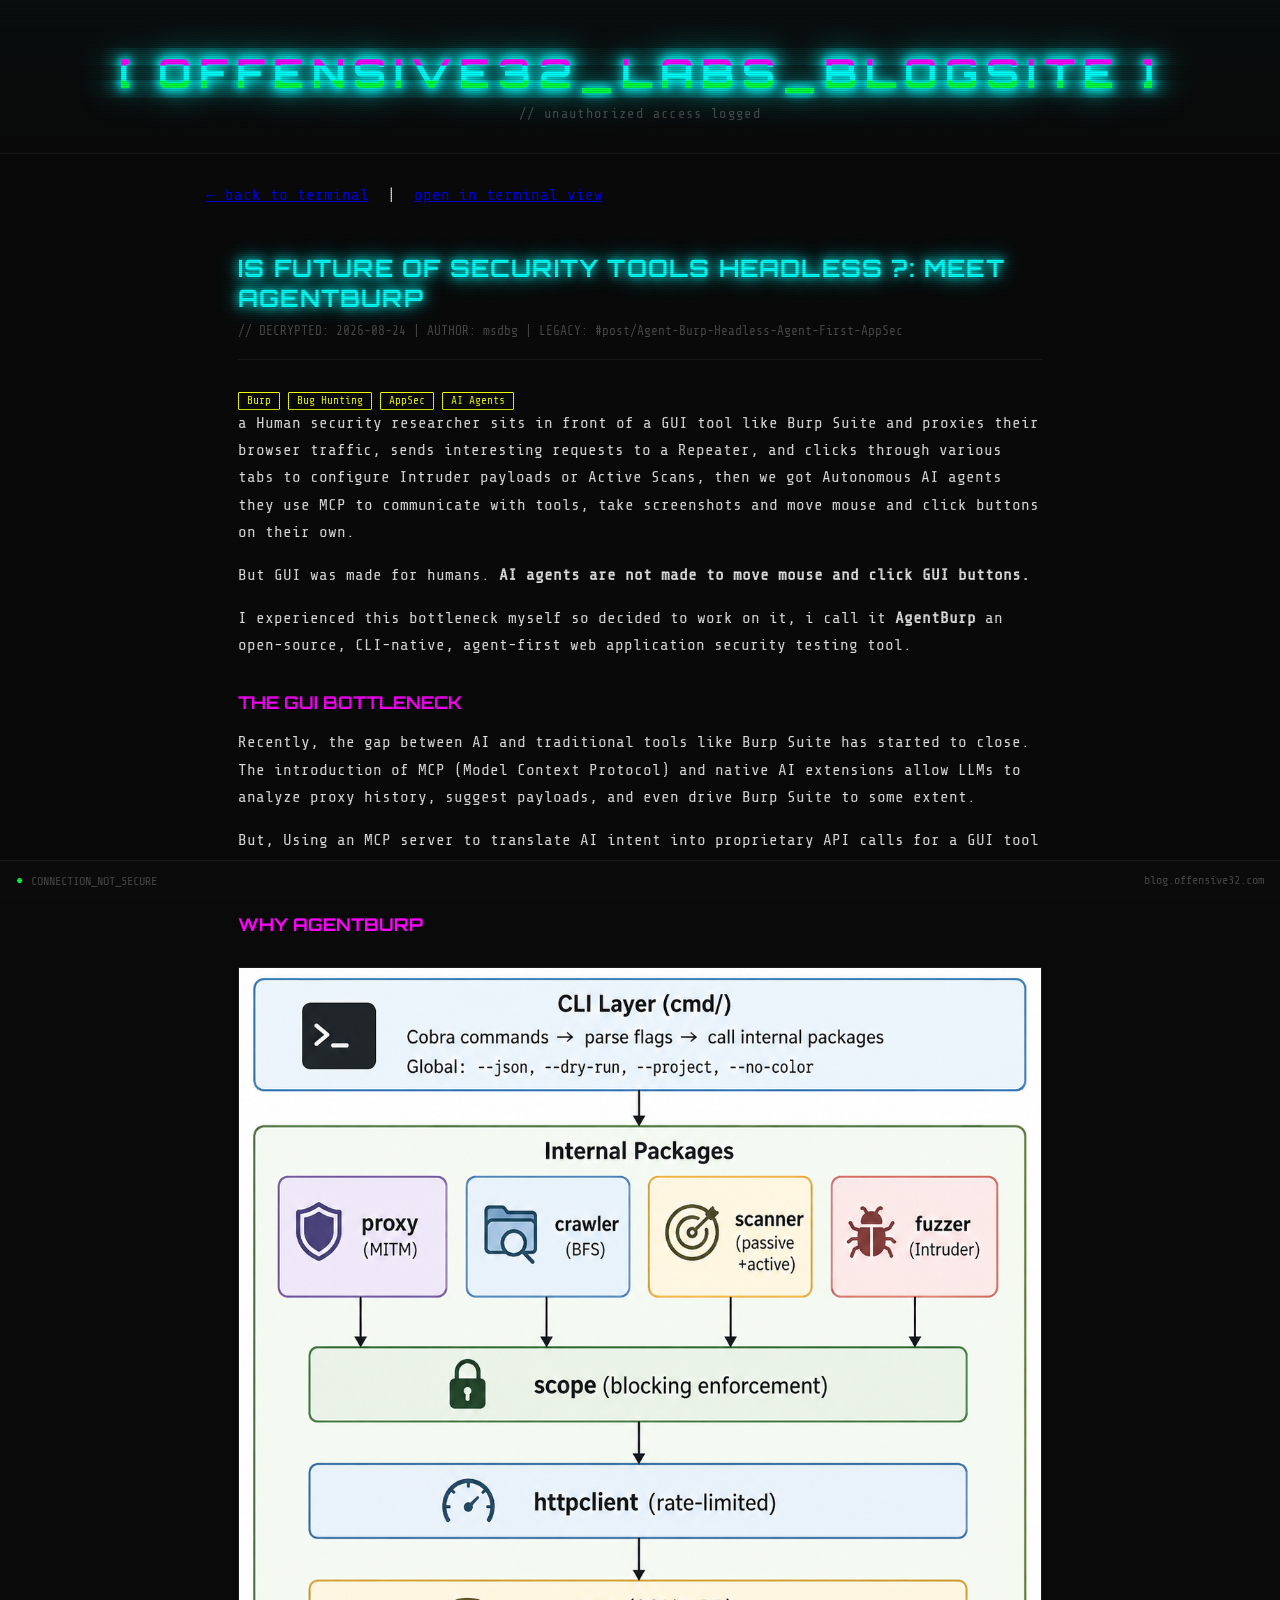
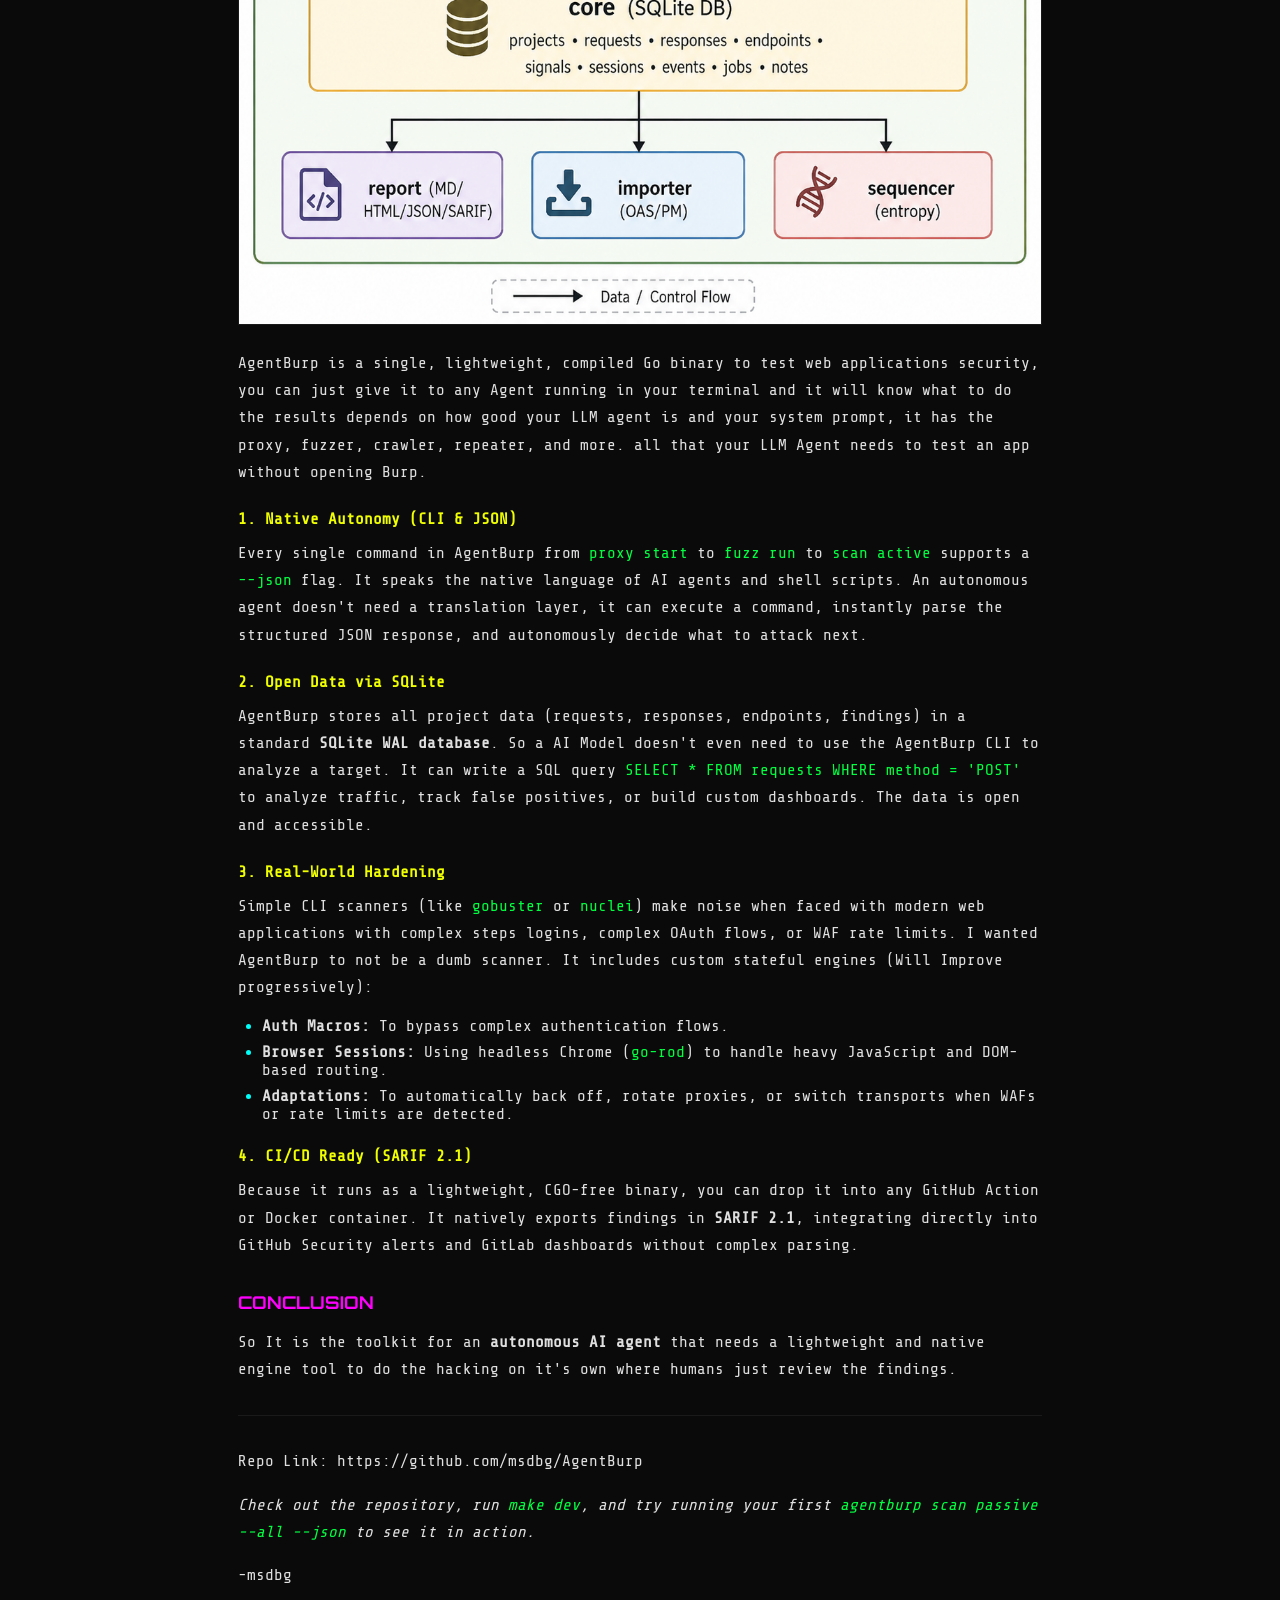
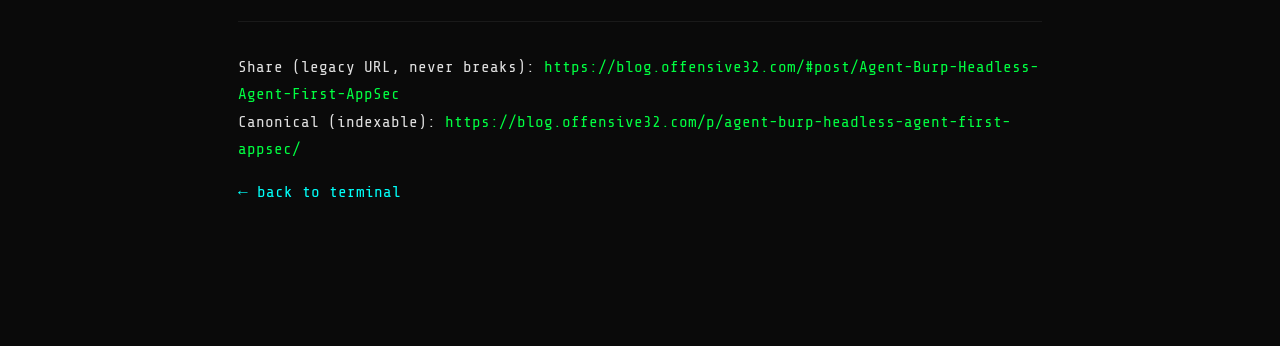
==== p/agent-burp-headless-agent-first-appsec/index.html @ 8d79770f "chore(seo): rebuild mirrors + sitemap" ====
<!DOCTYPE html>
<html lang="en">
<head>
<meta charset="UTF-8">
<meta name="viewport" content="width=device-width, initial-scale=1.0">
<title>Is Future of Security Tools Headless ?: Meet AgentBurp | Offensive32 Labs Blog</title>
<meta name="description" content="A Lightweight Compiled Go binary your AI agent uses to do AppSec without opening Burp.">
<meta name="robots" content="index, follow, max-image-preview:large">
<meta name="author" content="msdbg">
<link rel="canonical" href="https://blog.offensive32.com/p/agent-burp-headless-agent-first-appsec/">
<meta property="og:type" content="article">
<meta property="og:site_name" content="Offensive32 Labs Blog">
<meta property="og:title" content="Is Future of Security Tools Headless ?: Meet AgentBurp">
<meta property="og:description" content="A Lightweight Compiled Go binary your AI agent uses to do AppSec without opening Burp.">
<meta property="og:url" content="https://blog.offensive32.com/p/agent-burp-headless-agent-first-appsec/">
<meta name="twitter:card" content="summary">
<meta name="twitter:title" content="Is Future of Security Tools Headless ?: Meet AgentBurp">
<meta name="twitter:description" content="A Lightweight Compiled Go binary your AI agent uses to do AppSec without opening Burp.">
<meta name="o32:legacy-id" content="Agent-Burp-Headless-Agent-First-AppSec">
<meta name="theme-color" content="#0a0a0a">
<link rel="icon" href="data:image/svg+xml,%3Csvg xmlns='http://www.w3.org/2000/svg' viewBox='0 0 32 32'%3E%3Crect width='32' height='32' fill='%230a0a0a'/%3E%3Ctext x='6' y='22' font-family='monospace' font-size='16' fill='%2300fff9'%3E%3E_%3C/text%3E%3C/svg%3E">
<link rel="stylesheet" href="/style.css">
<script type="application/ld+json">
{"@context": "https://schema.org", "@type": "BlogPosting", "headline": "Is Future of Security Tools Headless ?: Meet AgentBurp", "description": "A Lightweight Compiled Go binary your AI agent uses to do AppSec without opening Burp.", "datePublished": "2026-08-24", "author": {"@type": "Person", "name": "msdbg"}, "mainEntityOfPage": "https://blog.offensive32.com/p/agent-burp-headless-agent-first-appsec/", "url": "https://blog.offensive32.com/p/agent-burp-headless-agent-first-appsec/"}
</script>
</head>
<body>
<div class="scanline"></div>
<div class="noise"></div>
<header class="header">
<div class="glitch" data-text="[ OFFENSIVE32_LABS_BLOGSITE ]">[ OFFENSIVE32_LABS_BLOGSITE ]</div>
<div class="subtitle">// unauthorized access logged</div>
</header>
<main class="terminal">
<p style="margin:1rem 0"><a href="/">&larr; back to terminal</a> &nbsp;|&nbsp; <a href="/#post/Agent-Burp-Headless-Agent-First-AppSec">open in terminal view</a></p>
<article class="post-article">
<h1>Is Future of Security Tools Headless ?: Meet AgentBurp</h1>
<p class="post-meta">// DECRYPTED: 2026-08-24 | AUTHOR: msdbg | LEGACY: #post/Agent-Burp-Headless-Agent-First-AppSec</p>
<div class="post-tags"><span class="tag">Burp</span><span class="tag">Bug Hunting</span><span class="tag">AppSec</span><span class="tag">AI Agents</span></div>
<div class="post-body"><p>a Human security researcher sits in front of a GUI tool like Burp Suite and proxies their browser traffic, sends interesting requests to a Repeater, and clicks through various tabs to configure Intruder payloads or Active Scans, then we got Autonomous AI agents they use MCP to communicate with tools, take screenshots and move mouse and click buttons on their own.</p>
<p>But GUI was made for humans. <strong>AI agents are not made to move mouse and click GUI buttons.</strong></p>
<p>I experienced this bottleneck myself so decided to work on it, i call it <strong>AgentBurp</strong> an open-source, CLI-native, agent-first web application security testing tool.</p>
<h2>The GUI Bottleneck</h2>
<p>Recently, the gap between AI and traditional tools like Burp Suite has started to close. The introduction of MCP (Model Context Protocol) and native AI extensions allow LLMs to analyze proxy history, suggest payloads, and even drive Burp Suite to some extent.</p>
<p>But, Using an MCP server to translate AI intent into proprietary API calls for a GUI tool works well but it is not what we asked for, really.</p>
<h2>Why AgentBurp</h2>
<p><img src="/assets/posts/agentburp-intro-blog-2026-08-24/agentburp-arch.png" alt="alt text" />
AgentBurp is a single, lightweight, compiled Go binary to test web applications security, you can just give it to any Agent running in your terminal and it will know what to do the results depends on how good your LLM agent is and your system prompt, it has the proxy, fuzzer, crawler, repeater, and more. all that your LLM Agent needs to test an app without opening Burp.</p>
<h3>1. Native Autonomy (CLI &amp; JSON)</h3>
<p>Every single command in AgentBurp from <code>proxy start</code> to <code>fuzz run</code> to <code>scan active</code> supports a <code>--json</code> flag. It speaks the native language of AI agents and shell scripts. An autonomous agent doesn't need a translation layer, it can execute a command, instantly parse the structured JSON response, and autonomously decide what to attack next.</p>
<h3>2. Open Data via SQLite</h3>
<p>AgentBurp stores all project data (requests, responses, endpoints, findings) in a standard <strong>SQLite WAL database</strong>.
So a AI Model doesn't even need to use the AgentBurp CLI to analyze a target. It can write a SQL query <code>SELECT * FROM requests WHERE method = 'POST'</code> to analyze traffic, track false positives, or build custom dashboards. The data is open and accessible.</p>
<h3>3. Real-World Hardening</h3>
<p>Simple CLI scanners (like <code>gobuster</code> or <code>nuclei</code>) make noise when faced with modern web applications with complex steps logins, complex OAuth flows, or WAF rate limits.
I wanted AgentBurp to not be a dumb scanner. It includes custom stateful engines (Will Improve progressively):</p>
<ul>
<li><strong>Auth Macros:</strong> To bypass complex authentication flows.</li>
<li><strong>Browser Sessions:</strong> Using headless Chrome (<code>go-rod</code>) to handle heavy JavaScript and DOM-based routing.</li>
<li><strong>Adaptations:</strong> To automatically back off, rotate proxies, or switch transports when WAFs or rate limits are detected.</li>
</ul>
<h3>4. CI/CD Ready (SARIF 2.1)</h3>
<p>Because it runs as a lightweight, CGO-free binary, you can drop it into any GitHub Action or Docker container. It natively exports findings in <strong>SARIF 2.1</strong>, integrating directly into GitHub Security alerts and GitLab dashboards without complex parsing.</p>
<h2>Conclusion</h2>
<p>So It is the toolkit for an <strong>autonomous AI agent</strong> that needs a lightweight and native engine tool to do the hacking on it's own where humans just review the findings.</p>
<hr />
<p>Repo Link: https://github.com/msdbg/AgentBurp</p>
<p><em>Check out the repository, run <code>make dev</code>, and try running your first <code>agentburp scan passive --all --json</code> to see it in action.</em></p>
<p>-msdbg</p>
</div>
<hr>
<p>Share (legacy URL, never breaks): <code>https://blog.offensive32.com/#post/Agent-Burp-Headless-Agent-First-AppSec</code><br>
Canonical (indexable): <code>https://blog.offensive32.com/p/agent-burp-headless-agent-first-appsec/</code></p>
<p><a href="/">&larr; back to terminal</a></p>
</article>
</main>
<footer class="footer">
<div class="footer-left"><span class="blink">●</span> CONNECTION_NOT_SECURE</div>
<div class="footer-right"><span>blog.offensive32.com</span></div>
</footer>
</body>
</html>
---- style.css ----
@import url('https://fonts.googleapis.com/css2?family=Share+Tech+Mono&family=Orbitron:wght@400;700&display=swap');

:root {
  --bg-primary: #0a0a0a;
  --bg-secondary: #0d1117;
  --bg-terminal: #0c0c0c;
  --neon-cyan: #00fff9;
  --neon-magenta: #ff00ff;
  --neon-green: #00ff41;
  --neon-yellow: #f0ff00;
  --text-primary: #e0e0e0;
  --text-dim: #4a4a4a;
  --border-color: #1a1a1a;
  --glow-cyan: 0 0 10px #00fff9, 0 0 20px #00fff9, 0 0 40px #00fff9;
  --glow-green: 0 0 10px #00ff41, 0 0 20px #00ff41;
  --safe-area-inset-top: env(safe-area-inset-top, 0px);
  --safe-area-inset-bottom: env(safe-area-inset-bottom, 0px);
  --safe-area-inset-left: env(safe-area-inset-left, 0px);
  --safe-area-inset-right: env(safe-area-inset-right, 0px);
}

* {
    margin: 0;
    padding: 0;
    box-sizing: border-box;
}

html {
    scroll-behavior: smooth;
}

body {
  font-family: 'Share Tech Mono', monospace;
  background: var(--bg-primary);
  color: var(--text-primary);
  min-height: 100vh;
  overflow-x: hidden;
  position: relative;
  -webkit-text-size-adjust: 100%;
  -webkit-font-smoothing: antialiased;
  -moz-osx-font-smoothing: grayscale;
}


.scanline {
  position: fixed;
  top: 0;
  left: 0;
  width: 100%;
  height: 100%;
  background: repeating-linear-gradient(
    0deg,
    rgba(0, 0, 0, 0.15),
    rgba(0, 0, 0, 0.15) 1px,
    transparent 1px,
    transparent 2px
  );
  pointer-events: none;
  z-index: 1000;
  
}


.noise {
  position: fixed;
  top: 0;
  left: 0;
  width: 100%;
  height: 100%;
  pointer-events: none;
  z-index: 999;
  opacity: 0.03;
  background: repeating-linear-gradient(
    0deg,
    transparent,
    transparent 2px,
    rgba(255, 255, 255, 0.03) 2px,
    rgba(255, 255, 255, 0.03) 4px
  );
}


.header {
  text-align: center;
  padding: 3rem 1rem 2rem;
  padding-top: calc(3rem + var(--safe-area-inset-top));
  border-bottom: 1px solid var(--border-color);
  background: linear-gradient(180deg, rgba(0,255,249,0.02) 0%, transparent 100%);
}

.glitch {
  font-family: 'Orbitron', sans-serif;
  font-size: 2.5rem;
  font-weight: 700;
  color: var(--neon-cyan);
  text-shadow: 0 0 10px var(--neon-cyan), 0 0 20px var(--neon-cyan), 0 0 40px var(--neon-cyan);
  position: relative;
  letter-spacing: 0.2em;
  animation: flicker 3s infinite;
}

.glitch::before, .glitch::after {
  content: attr(data-text);
  position: absolute;
  top: 0;
  left: 0;
  width: 100%;
  height: 100%;
}

.glitch::before {
  animation: glitch-1 0.5s infinite linear alternate-reverse;
  color: var(--neon-magenta);
  clip-path: polygon(0 0, 100% 0, 100% 35%, 0 35%);
}

.glitch::after {
  animation: glitch-2 0.5s infinite linear alternate-reverse;
  color: var(--neon-green);
  clip-path: polygon(0 65%, 100% 65%, 100% 100%, 0 100%);
}

.subtitle {
    color: var(--text-dim);
    font-size: 0.85rem;
    margin-top: 0.5rem;
    letter-spacing: 0.1em;
}


.terminal {
    max-width: 900px;
    margin: 2rem auto;
    padding: 0 1rem;
}

.terminal-header {
    background: var(--bg-terminal);
    border: 1px solid var(--neon-green);
    border-radius: 2px;
    padding: 1rem;
    margin-bottom: 1rem;
    font-size: 0.9rem;
}

.prompt {
  color: var(--neon-green);
  text-shadow: 0 0 10px var(--neon-green), 0 0 20px var(--neon-green);
}

.cursor {
  
  color: var(--neon-green);
}

.cmd {
    color: var(--text-primary);
    opacity: 0.8;
}


.posts-container {
    background: var(--bg-terminal);
    border: 1px solid var(--border-color);
    border-radius: 2px;
}

.posts-list {
    padding: 1rem;
}


.post-card {
    background: var(--bg-secondary);
    border: 1px solid var(--border-color);
    border-left: 3px solid var(--neon-cyan);
    padding: 1.25rem;
    margin-bottom: 1rem;
    cursor: pointer;
    transition: all 0.2s ease;
    position: relative;
}

.post-card::before {
    content: '>';
    position: absolute;
    left: -1.5rem;
    color: var(--neon-cyan);
    opacity: 0;
    transition: opacity 0.2s ease;
}

.post-card:hover {
    border-left-color: var(--neon-magenta);
    background: rgba(0, 255, 249, 0.03);
}

.post-card:hover::before {
    opacity: 1;
}

.post-header {
    display: flex;
    justify-content: space-between;
    align-items: flex-start;
    margin-bottom: 0.5rem;
    flex-wrap: wrap;
    gap: 0.5rem;
}

.post-title {
    font-family: 'Orbitron', sans-serif;
    font-size: 1rem;
    color: var(--neon-cyan);
    text-transform: uppercase;
    letter-spacing: 0.05em;
}

.post-date {
    font-size: 0.75rem;
    color: var(--text-dim);
    font-family: 'Share Tech Mono', monospace;
}

.post-excerpt {
    font-size: 0.85rem;
    color: var(--text-primary);
    opacity: 0.7;
    line-height: 1.5;
    margin-top: 0.5rem;
}

.post-tags {
    margin-top: 0.75rem;
    display: flex;
    gap: 0.5rem;
    flex-wrap: wrap;
}

.tag {
	font-size: 0.7rem;
	color: var(--neon-yellow);
	border: 1px solid var(--neon-yellow);
	padding: 0.1rem 0.5rem;
	border-radius: 1px;
}

.loading {
  text-align: center;
  padding: 2rem;
  color: var(--neon-cyan);
  
}


.footer {
  position: fixed;
  bottom: 0;
  left: 0;
  right: 0;
  background: var(--bg-terminal);
  border-top: 1px solid var(--border-color);
  padding: 0.75rem 1rem;
  padding-bottom: calc(0.75rem + var(--safe-area-inset-bottom));
  font-size: 0.75rem;
  color: var(--text-dim);
  display: flex;
  justify-content: space-between;
  align-items: flex-start;
  z-index: 100;
}


body {
  padding-bottom: calc(60px + var(--safe-area-inset-bottom));
}

.footer-left {
  display: flex;
  align-items: center;
  gap: 0.5rem;
}

.footer-right {
  display: flex;
  flex-direction: column;
  align-items: flex-end;
  gap: 0.25rem;
}

.blink {
  color: var(--neon-green);
  
}

.timestamp {
  color: var(--neon-cyan);
  opacity: 0.7;
}

.battery {
  color: var(--neon-green);
  opacity: 0.7;
}

.ip-address {
  color: var(--neon-magenta);
  opacity: 0.7;
}


.modal {
  display: none;
  position: fixed;
  top: 0;
  left: 0;
  width: 100%;
  height: 100%;
  background: rgba(0, 0, 0, 0.95);
  z-index: 2000;
  overflow-y: auto;
  padding: 1rem;
  padding-top: calc(1rem + var(--safe-area-inset-top));
  padding-left: max(1rem, var(--safe-area-inset-left));
  padding-right: max(1rem, var(--safe-area-inset-right));
  padding-bottom: calc(1rem + var(--safe-area-inset-bottom));
}

.modal.active {
    display: flex;
    justify-content: center;
    align-items: flex-start;
}

.modal-content {
    background: var(--bg-terminal);
    border: 1px solid var(--neon-cyan);
    max-width: 800px;
    width: 100%;
    margin: 2rem auto;
    position: relative;
    max-height: 90vh;
    overflow-y: auto;
}

.modal-close {
    position: absolute;
    top: 0.5rem;
    right: 0.5rem;
    background: none;
    border: 1px solid var(--neon-magenta);
    color: var(--neon-magenta);
    padding: 0.25rem 0.75rem;
    cursor: pointer;
    font-family: 'Share Tech Mono', monospace;
    font-size: 0.85rem;
    transition: all 0.2s ease;
}

.modal-close:hover {
background: var(--neon-magenta);
color: var(--bg-primary);
}

.modal-close:focus {
outline: 2px solid var(--neon-cyan);
outline-offset: 2px;
}

.post-card:focus {
outline: 2px solid var(--neon-cyan);
outline-offset: 2px;
}

.terminal-input:focus {
outline: none;
box-shadow: 0 0 0 1px var(--neon-green);
}

a:focus-visible,
button:focus-visible {
outline: 2px solid var(--neon-cyan);
outline-offset: 2px;
}


.post-article {
    padding: 2rem;
}

.post-article h1 {
  font-family: 'Orbitron', sans-serif;
  font-size: 1.5rem;
  color: var(--neon-cyan);
  text-shadow: 0 0 10px var(--neon-cyan), 0 0 20px var(--neon-cyan);
  margin-bottom: 0.5rem;
  text-transform: uppercase;
  letter-spacing: 0.05em;
}

.post-article .post-meta {
    color: var(--text-dim);
    font-size: 0.8rem;
    margin-bottom: 2rem;
    padding-bottom: 1rem;
    border-bottom: 1px solid var(--border-color);
}

.post-article h2 {
    font-family: 'Orbitron', sans-serif;
    font-size: 1.1rem;
    color: var(--neon-magenta);
    margin: 2rem 0 1rem;
    text-transform: uppercase;
}

.post-article h3 {
    font-size: 1rem;
    color: var(--neon-yellow);
    margin: 1.5rem 0 0.75rem;
}

.post-article p {
    line-height: 1.7;
    margin-bottom: 1rem;
    color: var(--text-primary);
}

.post-article pre {
    background: var(--bg-primary);
    border: 1px solid var(--border-color);
    border-left: 3px solid var(--neon-green);
    padding: 1rem;
    overflow-x: auto;
    margin: 1rem 0;
    font-size: 0.85rem;
}

.post-article code {
    color: var(--neon-green);
    font-family: 'Share Tech Mono', monospace;
}

.post-article pre code {
    color: var(--text-primary);
}

.post-article blockquote {
    border-left: 2px solid var(--neon-cyan);
    padding-left: 1rem;
    margin: 1rem 0;
    color: var(--text-dim);
    font-style: italic;
}

.post-article ul,
.post-article ol {
    margin-left: 1.5rem;
    margin-bottom: 1rem;
}

.post-article li {
    margin-bottom: 0.5rem;
    color: var(--text-primary);
}

.post-article li::marker {
    color: var(--neon-cyan);
}

.post-article a {
    color: var(--neon-cyan);
    text-decoration: none;
    border-bottom: 1px solid transparent;
    transition: border-color 0.2s ease;
}

.post-article a:hover {
    border-bottom-color: var(--neon-cyan);
}

.post-article img {
    max-width: 100%;
    border: 1px solid var(--border-color);
    margin: 1rem 0;
}

.post-article table {
    width: 100%;
    border-collapse: collapse;
    margin: 1rem 0;
}

.post-article th,
.post-article td {
    border: 1px solid var(--border-color);
    padding: 0.5rem;
    text-align: left;
}

.post-article th {
    background: var(--bg-secondary);
    color: var(--neon-cyan);
}

.post-article hr {
    border: none;
    border-top: 1px solid var(--border-color);
    margin: 2rem 0;
}


@keyframes flicker {
    0%, 100% { opacity: 1; }
    92% { opacity: 1; }
    93% { opacity: 0.8; }
    94% { opacity: 1; }
    95% { opacity: 0.9; }
    96% { opacity: 1; }
}

@keyframes glitch-1 {
  0% { transform: translate(0); }
  50% { transform: translate(-1px, 1px); }
  100% { transform: translate(0); }
}

@keyframes glitch-2 {
  0% { transform: translate(0); }
  50% { transform: translate(1px, -1px); }
  100% { transform: translate(0); }
}

@keyframes blink-cursor {
    0%, 50% { opacity: 1; }
    51%, 100% { opacity: 0; }
}

@keyframes blink {
    0%, 50% { opacity: 1; }
    51%, 100% { opacity: 0; }
}

@keyframes pulse {
    0%, 100% { opacity: 1; }
    50% { opacity: 0.5; }
}


@media (max-width: 768px) {
  html {
    font-size: 14px;
  }

  .glitch {
    font-size: 1.5rem;
    letter-spacing: 0.1em;
    word-break: break-word;
    hyphens: auto;
  }

  .header {
    padding: 2rem 1rem 1.5rem;
  }

  .subtitle {
    font-size: 0.75rem;
    word-break: break-word;
  }

  .terminal {
    margin: 1rem auto;
    padding: 0 0.75rem;
    max-width: 100%;
  }

  .terminal-header {
    font-size: 0.8rem;
    padding: 0.75rem;
  }

  .terminal-header .terminal-input {
    font-size: 0.85rem;
    min-width: 0;
  }

  .terminal-output {
    max-height: 150px;
    font-size: 0.8rem;
    overflow-y: auto;
    -webkit-overflow-scrolling: touch;
  }

  .posts-container {
    margin: 0 0.5rem;
    width: auto;
    max-width: 100%;
  }

  .posts-list {
    padding: 0.75rem;
  }

  .post-card {
    padding: 1rem;
    margin-bottom: 0.75rem;
  }

  .post-card::before {
    display: none;
  }

  .post-header {
    flex-direction: column;
    gap: 0.5rem;
  }

  .post-title {
    font-size: 0.9rem;
    word-break: break-word;
  }

  .post-excerpt {
    font-size: 0.8rem;
    word-break: break-word;
  }

  .tag {
    font-size: 0.65rem;
    padding: 0.1rem 0.4rem;
  }

  .modal {
    padding: 0.5rem;
    align-items: flex-start;
  }

  .modal.active {
    align-items: flex-start;
  }

  .modal-content {
    margin: 0.5rem auto;
    max-height: 95vh;
    width: calc(100% - 1rem);
    max-width: 100%;
  }

  .modal-close {
    top: 0.25rem;
    right: 0.25rem;
    padding: 0.2rem 0.5rem;
    font-size: 0.75rem;
    z-index: 10;
  }

  .post-article {
    padding: 1rem;
    padding-top: 1.5rem;
  }

  .post-article h1 {
    font-size: 1.2rem;
    word-break: break-word;
    hyphens: auto;
  }

  .post-article h2 {
    font-size: 1rem;
    word-break: break-word;
  }

  .post-article h3 {
    font-size: 0.9rem;
    word-break: break-word;
  }

  .post-article p {
    font-size: 0.85rem;
    line-height: 1.6;
    word-break: break-word;
  }

  .post-article pre {
    padding: 0.75rem;
    font-size: 0.75rem;
    overflow-x: auto;
    -webkit-overflow-scrolling: touch;
    white-space: pre;
    word-wrap: normal;
  }

  .post-article ul,
  .post-article ol {
    margin-left: 1rem;
    padding-left: 0.5rem;
  }

  .post-article table {
    display: block;
    overflow-x: auto;
    -webkit-overflow-scrolling: touch;
    white-space: nowrap;
  }

  .post-article img {
    max-width: 100%;
    height: auto;
    display: block;
  }

  .footer {
    position: relative;
    flex-direction: column;
    gap: 0.5rem;
    text-align: center;
    align-items: center;
    padding: 0.75rem;
  }

  .footer-left {
    font-size: 0.7rem;
    flex-wrap: wrap;
    justify-content: center;
  }

  .footer-right {
    align-items: center;
    font-size: 0.7rem;
    flex-wrap: wrap;
    justify-content: center;
  }

  .system-info .info-row {
    flex-direction: column;
    gap: 0.25rem;
    align-items: flex-start;
  }

  .cpu-graph {
    height: 60px;
  }

  .terminal-input-line {
    flex-wrap: wrap;
    gap: 0.25rem;
  }

  .prompt {
    font-size: 0.75rem;
    white-space: nowrap;
  }
}

@media (max-width: 480px) {
  html {
    font-size: 13px;
  }

  .glitch {
    font-size: 1.1rem;
    letter-spacing: 0.05em;
    word-break: break-word;
    hyphens: auto;
  }

  .header {
    padding: 1.5rem 0.75rem 1rem;
  }

  .subtitle {
    font-size: 0.65rem;
    word-break: break-word;
  }

  .terminal {
    padding: 0 0.5rem;
    max-width: 100%;
  }

  .terminal-header {
    padding: 0.5rem;
    font-size: 0.75rem;
  }

  .prompt {
    font-size: 0.7rem;
    white-space: nowrap;
  }

  .terminal-input {
    font-size: 0.8rem;
    min-width: 0;
    flex: 1;
  }

  .terminal-input-line {
    flex-wrap: wrap;
    gap: 0.25rem;
  }

  .posts-container {
    margin: 0 0.25rem;
  }

  .posts-list {
    padding: 0.5rem;
  }

  .post-header {
    flex-direction: column;
    gap: 0.25rem;
  }

  .post-card {
    padding: 0.75rem;
    margin-bottom: 0.5rem;
    border-left-width: 2px;
  }

  .post-title {
    font-size: 0.85rem;
    word-break: break-word;
  }

  .post-date {
    font-size: 0.7rem;
  }

  .post-excerpt {
    font-size: 0.75rem;
    word-break: break-word;
  }

  .post-tags {
    margin-top: 0.5rem;
    gap: 0.35rem;
  }

  .tag {
    font-size: 0.6rem;
    padding: 0.05rem 0.3rem;
  }

  .modal {
    padding: 0.25rem;
  }

  .modal-content {
    margin: 0.25rem;
    width: calc(100% - 0.5rem);
    max-height: 97vh;
  }

  .post-article {
    padding: 0.75rem;
    padding-top: 1.25rem;
  }

  .post-article h1 {
    font-size: 1rem;
    word-break: break-word;
  }

  .post-article h2 {
    font-size: 0.9rem;
    word-break: break-word;
  }

  .post-article h3 {
    font-size: 0.8rem;
    word-break: break-word;
  }

  .post-article p {
    font-size: 0.8rem;
    word-break: break-word;
  }

  .post-article pre {
    padding: 0.5rem;
    font-size: 0.7rem;
    border-left-width: 2px;
    overflow-x: auto;
    -webkit-overflow-scrolling: touch;
  }

  .post-article code {
    word-break: break-word;
  }

  .post-article blockquote {
    padding-left: 0.75rem;
    font-size: 0.8rem;
  }

  .post-article img {
    margin: 0.75rem 0;
    max-width: 100%;
    height: auto;
  }

  .footer {
    padding: 0.5rem;
  }

  .footer-left,
  .footer-right {
    font-size: 0.65rem;
  }

  .loading {
    padding: 1.5rem;
    font-size: 0.85rem;
  }

  .system-info {
    padding: 0.5rem;
    font-size: 0.75rem;
  }

  .system-info .info-row {
    flex-direction: column;
    align-items: flex-start;
    gap: 0.25rem;
  }

  .cpu-graph {
    height: 50px;
  }
}

@media (max-width: 360px) {
  html {
    font-size: 12px;
  }

  .glitch {
    font-size: 0.9rem;
    word-break: break-word;
    hyphens: auto;
    letter-spacing: 0.02em;
  }

  .header {
    padding: 1rem 0.5rem 0.75rem;
  }

  .subtitle {
    font-size: 0.6rem;
  }

  .terminal-header .terminal-input-line {
    flex-wrap: wrap;
    gap: 0.25rem;
  }

  .prompt {
    font-size: 0.65rem;
    white-space: nowrap;
  }

  .terminal-input {
    font-size: 0.75rem;
    min-width: 0;
  }

  .terminal-output {
    font-size: 0.7rem;
  }

  .post-title {
    font-size: 0.8rem;
    word-break: break-word;
  }

  .post-excerpt {
    font-size: 0.7rem;
  }

  .post-article {
    padding: 0.5rem;
    padding-top: 1rem;
  }

  .post-article h1 {
    font-size: 0.9rem;
    word-break: break-word;
  }

  .post-article h2 {
    font-size: 0.85rem;
  }

  .post-article h3 {
    font-size: 0.75rem;
  }

  .post-article p {
    font-size: 0.75rem;
  }

  .post-article pre {
    font-size: 0.65rem;
    padding: 0.4rem;
    overflow-x: auto;
    -webkit-overflow-scrolling: touch;
  }

  .footer-left,
  .footer-right {
    font-size: 0.6rem;
  }
}

@media (hover: none) and (pointer: coarse) {
  * {
    cursor: auto !important;
  }

  .cursor-triangle,
  .cursor-trail,
  .cursor-burst {
    display: none !important;
  }

  .post-card {
    padding: 1rem;
    min-height: 44px;
  }

  .post-card:hover {
    background: var(--bg-secondary);
    border-left-color: var(--neon-cyan);
  }

  .post-card:active {
    border-left-color: var(--neon-magenta);
    background: rgba(0, 255, 249, 0.03);
  }

  .modal-close {
    min-width: 44px;
    min-height: 44px;
    padding: 0.5rem 1rem;
  }

  .modal-close:active {
    background: var(--neon-magenta);
    color: var(--bg-primary);
  }

  .terminal-input {
    font-size: 16px;
  }

  .tag {
    padding: 0.2rem 0.5rem;
  }
}

@media (max-width: 768px) and (orientation: landscape) {
  html {
    font-size: 12px;
  }

  .header {
    padding: 1rem;
  }

  .glitch {
    font-size: 1.2rem;
  }

  .modal {
    align-items: flex-start;
  }

  .modal-content {
    max-height: 85vh;
    margin: 0.5rem auto;
    overflow-y: auto;
    -webkit-overflow-scrolling: touch;
  }

  .post-article {
    padding: 0.75rem;
  }

  .post-article pre {
    max-height: 200px;
    overflow-y: auto;
  }

  .footer {
    padding: 0.5rem;
  }
}


::-webkit-scrollbar {
    width: 8px;
    height: 8px;
}

::-webkit-scrollbar-track {
    background: var(--bg-primary);
}

::-webkit-scrollbar-thumb {
    background: var(--neon-cyan);
    border-radius: 0;
}

::-webkit-scrollbar-thumb:hover {
    background: var(--neon-magenta);
}


::selection {
background: var(--neon-cyan);
color: var(--bg-primary);
}

@media (hover: hover) and (pointer: fine) {
* {
cursor: none !important;
}
}

.cursor-triangle {
  position: fixed;
  width: 0;
  height: 0;
  pointer-events: none;
  z-index: 10000;
  
  
}

.cursor-triangle::before, .cursor-triangle::after {
  content: '';
  position: absolute;
  width: 0;
  height: 0;

  border-left: 6px solid transparent;
  border-right: 6px solid transparent;
  border-bottom: 20px solid var(--neon-cyan);
  filter: drop-shadow(0 0 5px var(--neon-cyan)), drop-shadow(0 0 10px var(--neon-cyan));

  transform: rotate(-45deg);
  transform-origin: 0 0;
  left: 0;
  top: 0;
}

.cursor-triangle::before {
  
}

.cursor-triangle::after {
  border-bottom-color: var(--neon-magenta);
  filter: drop-shadow(0 0 5px var(--neon-magenta)), drop-shadow(0 0 10px var(--neon-magenta));
  
}

.cursor-triangle .triangle-main {
  position: absolute;
  width: 0;
  height: 0;
  border-left: 6px solid transparent;
  border-right: 6px solid transparent;
  border-bottom: 20px solid var(--neon-green);
  filter: drop-shadow(0 0 5px var(--neon-green)), drop-shadow(0 0 10px var(--neon-green));
  
  transform: rotate(-45deg);
  transform-origin: 0 0;
  left: 0;
  top: 0;
}

.cursor-triangle .triangle-outline {
  position: absolute;
  width: 0;
  height: 0;
  border-left: 8px solid transparent;
  border-right: 8px solid transparent;
  border-bottom: 24px solid transparent;
  border-bottom-color: rgba(0, 255, 249, 0.3);
  
  transform: rotate(-45deg);
  transform-origin: 0 0;
  left: 0;
  top: 0;
}

@keyframes cursor-glitch-1 {
  0%, 100% { transform: rotate(-45deg) translate(0, 0); }
  50% { transform: rotate(-45deg) translate(-1px, 1px); }
}

@keyframes cursor-glitch-2 {
  0%, 100% { transform: rotate(-45deg) translate(0, 0); opacity: 0.7; }
  50% { transform: rotate(-45deg) translate(1px, -1px); opacity: 0.5; }
}

@keyframes cursor-flicker {
  0%, 100% { opacity: 1; }
  50% { opacity: 0.8; }
}

@keyframes outline-glitch {
  0%, 100% { transform: rotate(-45deg) translate(-1px, -1px); opacity: 0.3; }
  50% { transform: rotate(-45deg) translate(-2px, -1px); opacity: 0.5; }
}


@media (prefers-reduced-motion: reduce) {
.glitch,
.glitch::before,
.glitch::after,
.cursor-triangle,
.cursor-triangle::before,
.cursor-triangle::after,
.cursor-triangle .triangle-main,
.cursor-triangle .triangle-outline,
.cursor-trail,
.cursor-trail::before,
.blink {
animation: none !important;
transition: none !important;
}

.scanline,
.noise {
display: none !important;
}

html {
scroll-behavior: auto !important;
}
}


.glitch, .cursor-triangle, .cursor-trail, .scanline, .noise {
  will-change: transform, opacity;
  transform: translateZ(0);
  backface-visibility: hidden;
}

.post-card {
  will-change: background-color, border-color;
  transform: translateZ(0);
}


.cursor-trail {
  position: fixed;
  width: 0;
  height: 0;
  pointer-events: none;
  z-index: 9999;
  opacity: 0;
  
  display: none; 
}

.cursor-trail::before {
  content: '';
  position: absolute;
  width: 0;
  height: 0;
  
  border-left: 3px solid transparent;
  border-right: 3px solid transparent;
  border-bottom: 8px solid var(--neon-cyan);
  opacity: 0.6;
  transform: rotate(-45deg);
  transform-origin: 0 0;
  left: 0;
  top: 0;
}

@keyframes trail-fade {
  0% { opacity: 0.8; transform: scale(1); }
  100% { opacity: 0; transform: scale(0.3); }
}


.cursor-triangle.clicking .triangle-main {
  border-bottom-color: var(--neon-yellow);
  filter: drop-shadow(0 0 8px var(--neon-yellow));
}

.cursor-triangle.clicking::before {
  border-bottom-color: var(--neon-cyan);
  
}

.cursor-triangle.clicking::after {
  border-bottom-color: var(--neon-green);
  
}

@keyframes click-glitch {
  0%, 100% { transform: rotate(-45deg) translate(-2px, -2px); }
  50% { transform: rotate(-45deg) translate(2px, 2px); }
}

@keyframes click-glitch-2 {
  0%, 100% { transform: rotate(-45deg) translate(2px, 2px); }
  50% { transform: rotate(-45deg) translate(-2px, -2px); }
}


.cursor-burst {
  position: fixed;
  pointer-events: none;
  z-index: 9998;
}

.cursor-burst::before, .cursor-burst::after {
  content: '';
  position: absolute;
  width: 0;
  height: 0;

  border-left: 4px solid transparent;
  border-right: 4px solid transparent;
  border-bottom: 12px solid var(--neon-cyan);
  transform: rotate(-45deg);
  transform-origin: 0 0;
  
}

.cursor-burst::before {
  border-bottom-color: var(--neon-magenta);
}

@keyframes burst-expand {
  0% { transform: rotate(-45deg) scale(1); opacity: 1; }
  100% { transform: rotate(-45deg) scale(2.5); opacity: 0; }
}


.terminal-input-container {
    background: var(--bg-terminal);
    border: 1px solid var(--border-color);
    border-radius: 2px;
    margin-top: 1rem;
    padding: 1rem;
}


.terminal-header {
    background: var(--bg-terminal);
    border: 1px solid var(--neon-green);
    border-radius: 2px;
    padding: 1rem;
    margin-bottom: 1rem;
    font-size: 0.9rem;
}

.terminal-header .terminal-line {
    margin-bottom: 0.5rem;
}

.terminal-header .terminal-output {
    font-size: 0.85rem;
    margin-bottom: 0.5rem;
    max-height: 200px;
    overflow-y: auto;
}

.terminal-header .terminal-input-line {
    display: flex;
    align-items: center;
    gap: 0.5rem;
}

.terminal-header .terminal-input {
    background: transparent;
    border: none;
    color: var(--text-primary);
    font-family: 'Share Tech Mono', monospace;
    font-size: 0.9rem;
    flex: 1;
    outline: none;
    caret-color: var(--neon-green);
}

.terminal-header .terminal-input::placeholder {
    color: var(--text-dim);
    opacity: 0.5;
}

.terminal-output {
    font-size: 0.85rem;
    margin-bottom: 1rem;
    max-height: 300px;
    overflow-y: auto;
}

.terminal-output .output-line {
    margin-bottom: 0.25rem;
    line-height: 1.5;
}

.terminal-output .output-line.error {
    color: var(--neon-magenta);
}

.terminal-output .output-line.success {
    color: var(--neon-green);
}

.terminal-output .output-line.info {
    color: var(--neon-cyan);
}

.terminal-output .output-line a {
    color: var(--neon-cyan);
    text-decoration: none;
}

.terminal-output .output-line a:hover {
    text-decoration: underline;
}

.terminal-input-line {
    display: flex;
    align-items: center;
    gap: 0.5rem;
}

.terminal-input {
    background: transparent;
    border: none;
    color: var(--text-primary);
    font-family: 'Share Tech Mono', monospace;
    font-size: 0.9rem;
    flex: 1;
    outline: none;
    caret-color: var(--neon-green);
}

.terminal-input::placeholder {
    color: var(--text-dim);
    opacity: 0.5;
}


.terminal-output .post-list-item {
    padding: 0.25rem 0;
}

.terminal-output .post-list-item::before {
    content: '> ';
    color: var(--neon-cyan);
}


.system-info {
    border: 1px solid var(--neon-cyan);
    padding: 0.75rem;
    margin: 0.5rem 0;
    background: rgba(0, 255, 249, 0.05);
}

.system-info .info-row {
    display: flex;
    justify-content: space-between;
    padding: 0.25rem 0;
    border-bottom: 1px solid var(--border-color);
}

.system-info .info-row:last-child {
    border-bottom: none;
}

.system-info .info-label {
    color: var(--neon-magenta);
}

.system-info .info-value {
    color: var(--neon-green);
}


.cpu-graph {
width: 100%;
height: 80px;
border: 1px solid var(--neon-green);
background: rgba(0, 255, 65, 0.03);
display: block;
margin: 0.25rem 0;
}


.image-zoom-overlay {
 position: fixed;
 top: 0;
 left: 0;
 width: 100%;
 height: 100%;
 background: rgba(0, 0, 0, 0);
 z-index: 3000;
 display: flex;
 justify-content: center;
 align-items: center;
 pointer-events: none;
 opacity: 0;
 transition: background 0.3s ease, opacity 0.3s ease;
}

.image-zoom-overlay.active {
 background: rgba(0, 0, 0, 0.92);
 pointer-events: auto;
 opacity: 1;
}

.image-zoom-overlay img {
 max-width: 95vw;
 max-height: 95vh;
 object-fit: contain;
 border: 1px solid var(--neon-cyan);
 box-shadow: 0 0 20px var(--neon-cyan), 0 0 40px rgba(0, 255, 249, 0.3);
 transform: scale(0.9);
 opacity: 0;
 transition: transform 0.3s cubic-bezier(0.4, 0, 0.2, 1), opacity 0.3s ease;
 will-change: transform, opacity;
}

.image-zoom-overlay.active img {
 transform: scale(1);
 opacity: 1;
}


.post-article img {
 cursor: zoom-in;
 transition: transform 0.2s ease, box-shadow 0.2s ease;
}

.post-article img:hover {
 transform: scale(1.02);
 box-shadow: 0 0 10px var(--neon-cyan);
}

.post-article img.zooming {
 cursor: zoom-out;
}


@media (max-width: 768px) {
 .image-zoom-overlay img {
 max-width: 98vw;
 max-height: 98vh;
 border-width: 1px;
 }
 
 .post-article img:hover {
 transform: none;
 }
}

@media (hover: none) and (pointer: coarse) {
 .post-article img {
 cursor: pointer;
 }
 
 .post-article img:active {
 transform: scale(0.98);
 }
}


@media (prefers-reduced-motion: reduce) {
 .image-zoom-overlay,
 .image-zoom-overlay img,
 .post-article img {
 transition: none !important;
 transform: none !important;
 }
 
 .image-zoom-overlay.active img {
 transform: none !important;
 }
}

@media print {
 .scanline, .noise, .cursor-triangle, .cursor-trail, .footer, .terminal-header {
 display: none !important;
 }

body {
background: white;
color: black;
padding: 1rem;
}

.post-card {
break-inside: avoid;
page-break-inside: avoid;
border: 1px solid #ccc;
margin-bottom: 1rem;
}

.modal {
display: block !important;
position: static !important;
background: white !important;
}

.modal-content {
max-width: 100%;
border: none;
}

.post-article {
color: black;
}

.post-article h1,
.post-article h2,
.post-article h3 {
color: black;
text-shadow: none;
}

.post-article pre {
background: #f5f5f5;
border-color: #ccc;
}

.post-article code {
color: #333;
}
}
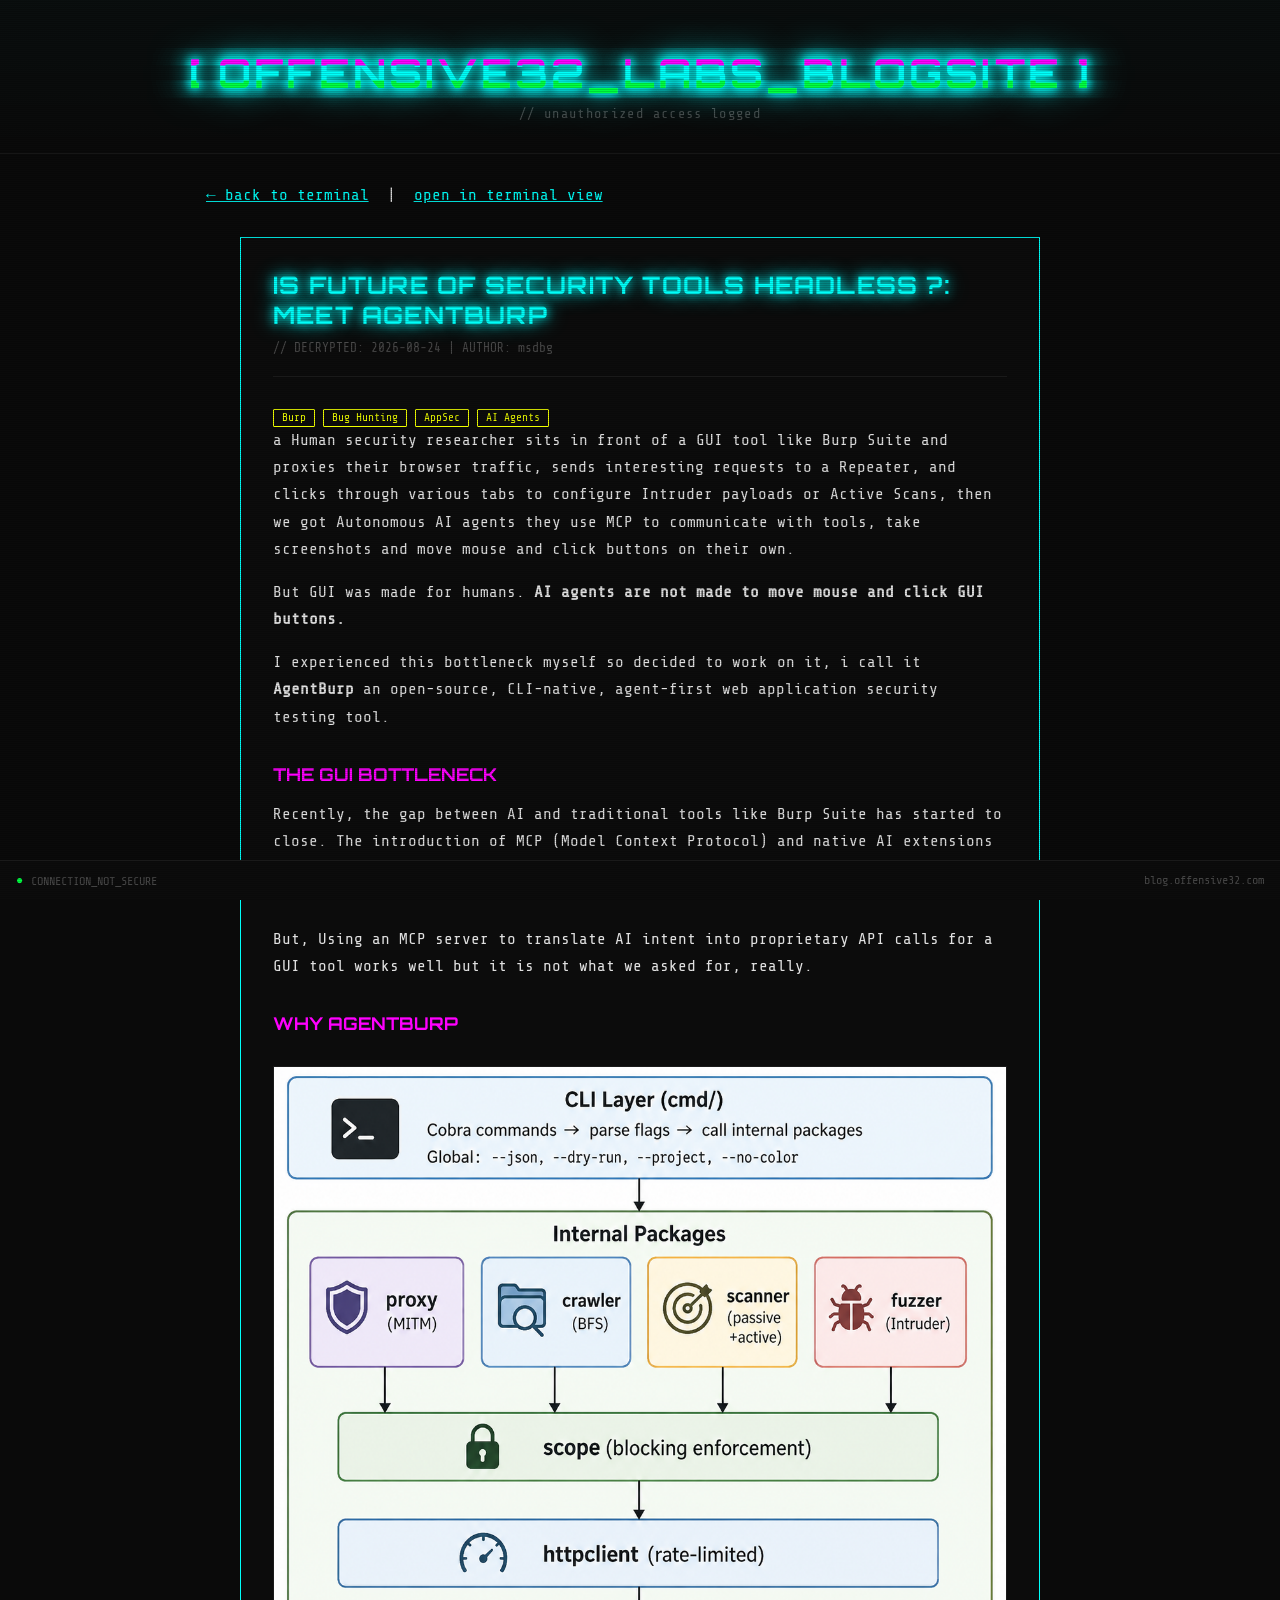
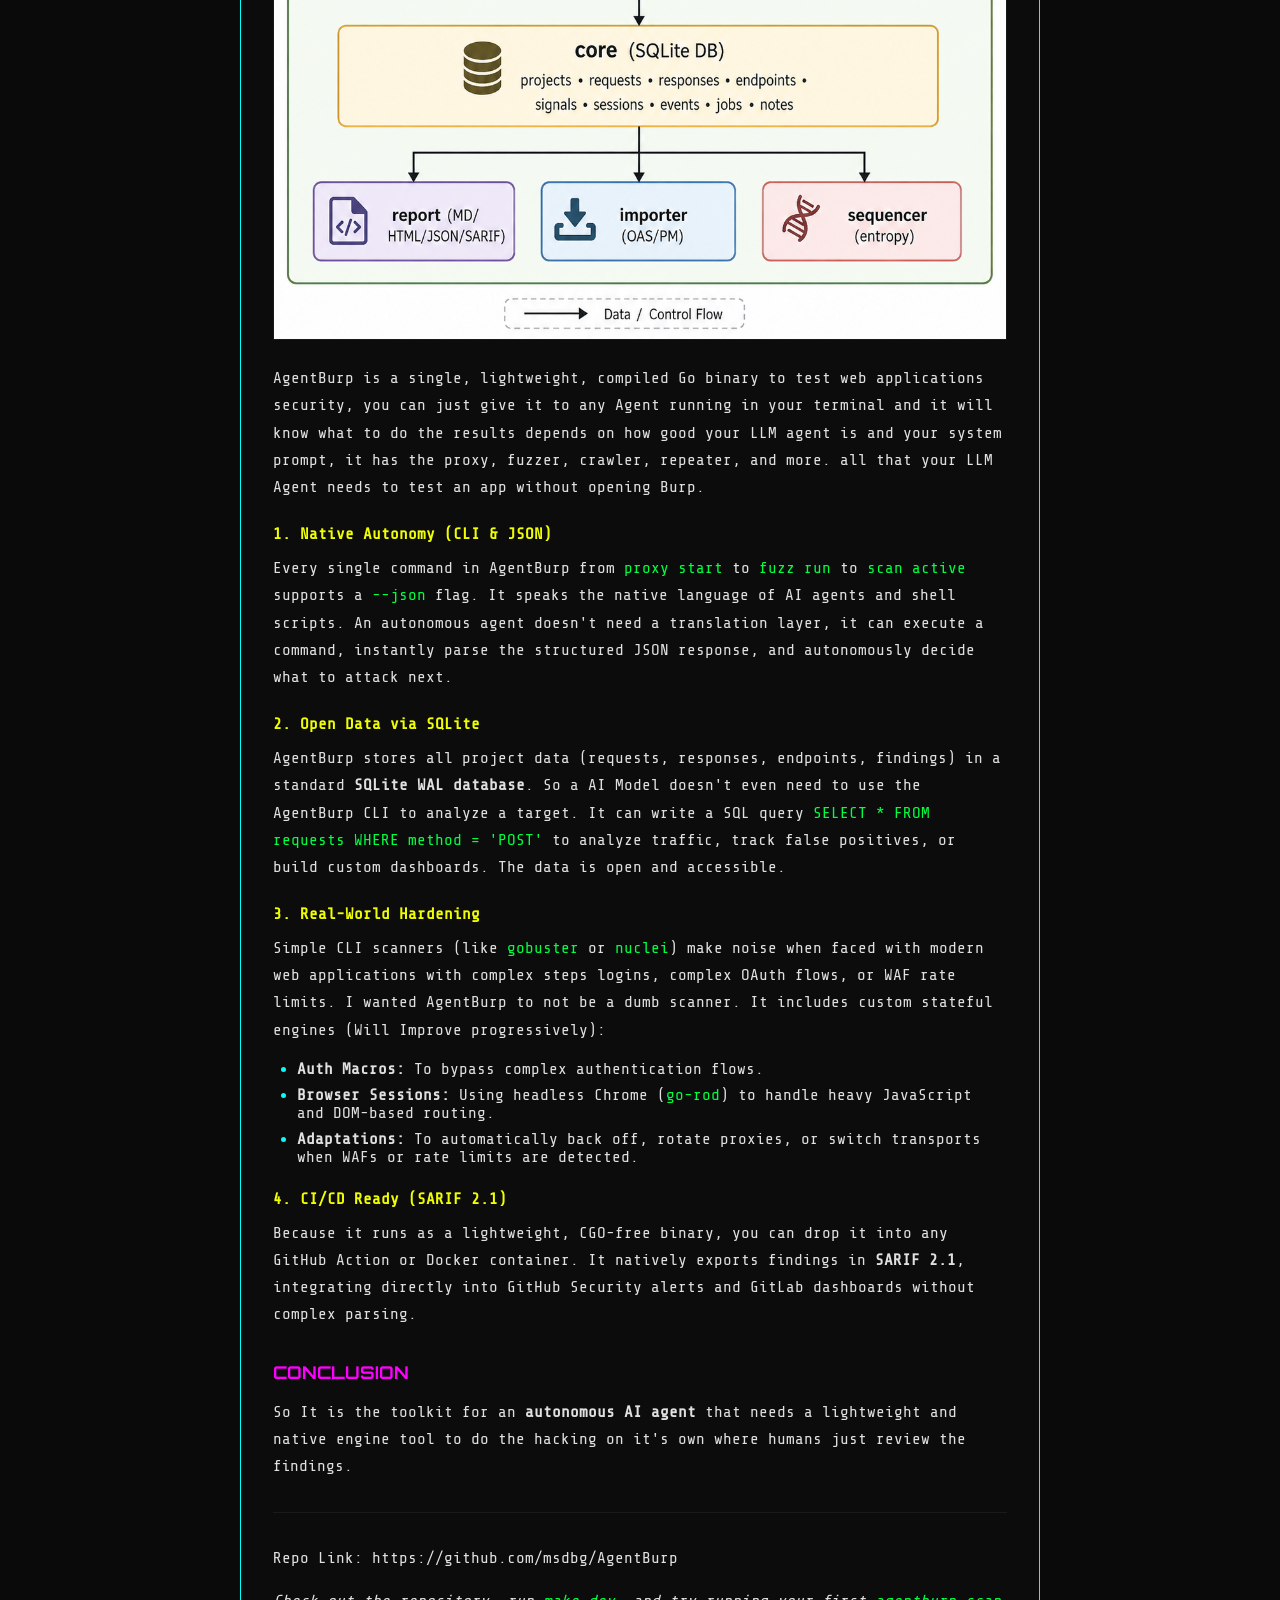
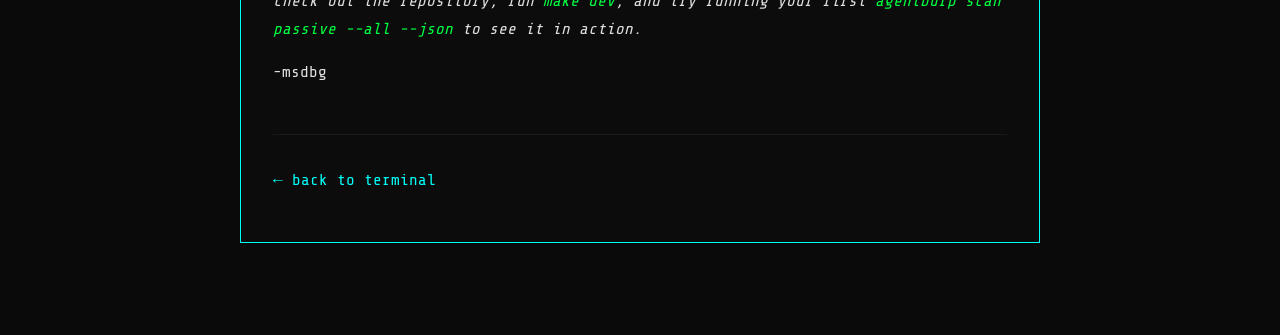
==== commit 6428d57a: "chore(seo): rebuild mirrors + sitemap" ====
--- a/p/agent-burp-headless-agent-first-appsec/index.html
+++ b/p/agent-burp-headless-agent-first-appsec/index.html
@@ -20,6 +20,20 @@
 <meta name="theme-color" content="#0a0a0a">
 <link rel="icon" href="data:image/svg+xml,%3Csvg xmlns='http://www.w3.org/2000/svg' viewBox='0 0 32 32'%3E%3Crect width='32' height='32' fill='%230a0a0a'/%3E%3Ctext x='6' y='22' font-family='monospace' font-size='16' fill='%2300fff9'%3E%3E_%3C/text%3E%3C/svg%3E">
 <link rel="stylesheet" href="/style.css">
+<style>
+/* Static-mirror overrides (no JS on these pages): restore native cursor
+   hidden by style.css for its triangle cursor, keep header on-screen,
+   theme the nav links, reuse the modal window chrome. */
+* { cursor: auto !important; }
+.cursor-triangle, .cursor-trail, .cursor-burst { display: none !important; }
+.header { overflow: hidden; padding-left: .5rem; padding-right: .5rem; }
+.glitch { font-size: clamp(1.05rem, 4.5vw, 2.5rem); letter-spacing: .08em; overflow-wrap: anywhere; }
+.static-nav { margin: 1rem 0; }
+.static-nav a, .static-back a { color: var(--neon-cyan); }
+.static-window { max-height: none; overflow: visible; }
+.post-article .post-body { overflow-x: auto; }
+.post-article img { max-width: 100%; height: auto; }
+</style>
 <script type="application/ld+json">
 {"@context": "https://schema.org", "@type": "BlogPosting", "headline": "Is Future of Security Tools Headless ?: Meet AgentBurp", "description": "A Lightweight Compiled Go binary your AI agent uses to do AppSec without opening Burp.", "datePublished": "2026-08-24", "author": {"@type": "Person", "name": "msdbg"}, "mainEntityOfPage": "https://blog.offensive32.com/p/agent-burp-headless-agent-first-appsec/", "url": "https://blog.offensive32.com/p/agent-burp-headless-agent-first-appsec/"}
 </script>
@@ -32,10 +46,11 @@
 <div class="subtitle">// unauthorized access logged</div>
 </header>
 <main class="terminal">
-<p style="margin:1rem 0"><a href="/">&larr; back to terminal</a> &nbsp;|&nbsp; <a href="/#post/Agent-Burp-Headless-Agent-First-AppSec">open in terminal view</a></p>
+<nav class="static-nav"><a href="/">&larr; back to terminal</a> &nbsp;|&nbsp; <a href="/#post/Agent-Burp-Headless-Agent-First-AppSec">open in terminal view</a></nav>
+<div class="modal-content static-window">
 <article class="post-article">
 <h1>Is Future of Security Tools Headless ?: Meet AgentBurp</h1>
-<p class="post-meta">// DECRYPTED: 2026-08-24 | AUTHOR: msdbg | LEGACY: #post/Agent-Burp-Headless-Agent-First-AppSec</p>
+<p class="post-meta">// DECRYPTED: 2026-08-24 | AUTHOR: msdbg</p>
 <div class="post-tags"><span class="tag">Burp</span><span class="tag">Bug Hunting</span><span class="tag">AppSec</span><span class="tag">AI Agents</span></div>
 <div class="post-body"><p>a Human security researcher sits in front of a GUI tool like Burp Suite and proxies their browser traffic, sends interesting requests to a Repeater, and clicks through various tabs to configure Intruder payloads or Active Scans, then we got Autonomous AI agents they use MCP to communicate with tools, take screenshots and move mouse and click buttons on their own.</p>
 <p>But GUI was made for humans. <strong>AI agents are not made to move mouse and click GUI buttons.</strong></p>
@@ -69,10 +84,9 @@
 <p>-msdbg</p>
 </div>
 <hr>
-<p>Share (legacy URL, never breaks): <code>https://blog.offensive32.com/#post/Agent-Burp-Headless-Agent-First-AppSec</code><br>
-Canonical (indexable): <code>https://blog.offensive32.com/p/agent-burp-headless-agent-first-appsec/</code></p>
-<p><a href="/">&larr; back to terminal</a></p>
+<p class="static-back"><a href="/">&larr; back to terminal</a></p>
 </article>
+</div>
 </main>
 <footer class="footer">
 <div class="footer-left"><span class="blink">●</span> CONNECTION_NOT_SECURE</div>
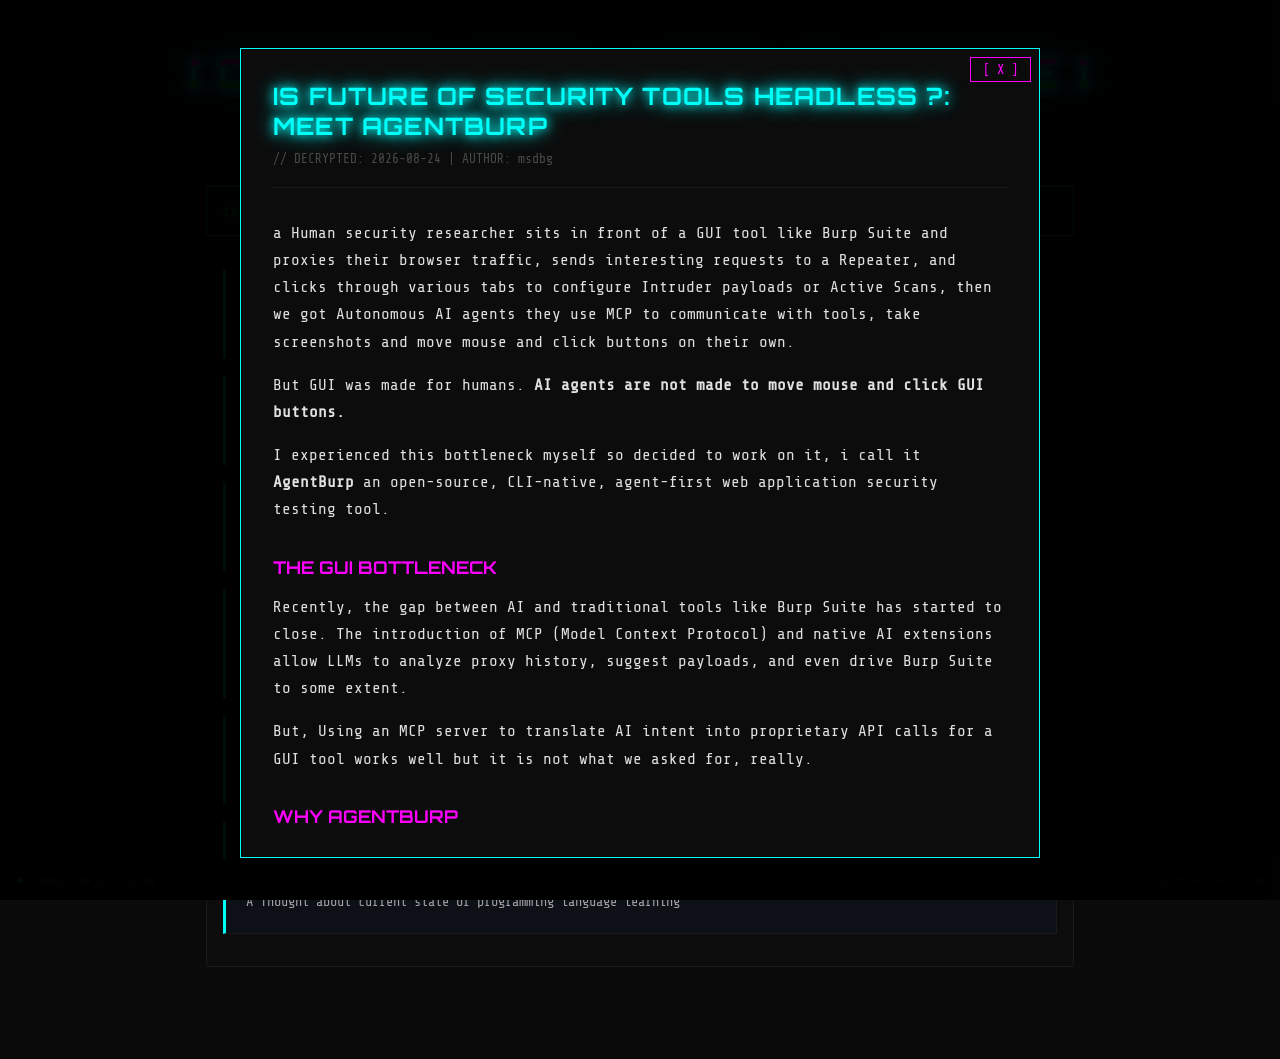
==== commit bf9fcea9: "chore(seo): rebuild mirrors + sitemap" ====
--- a/p/agent-burp-headless-agent-first-appsec/index.html
+++ b/p/agent-burp-headless-agent-first-appsec/index.html
@@ -26,11 +26,12 @@
    theme the nav links, reuse the modal window chrome. */
 * { cursor: auto !important; }
 .cursor-triangle, .cursor-trail, .cursor-burst { display: none !important; }
+body { overflow: hidden; }
 .header { overflow: hidden; padding-left: .5rem; padding-right: .5rem; }
 .glitch { font-size: clamp(1.05rem, 4.5vw, 2.5rem); letter-spacing: .08em; overflow-wrap: anywhere; }
-.static-nav { margin: 1rem 0; }
-.static-nav a, .static-back a { color: var(--neon-cyan); }
-.static-window { max-height: none; overflow: visible; }
+a.modal-close { text-decoration: none; display: inline-block; }
+a.post-card { color: inherit; text-decoration: none; display: block; }
+.static-back a { color: var(--neon-cyan); }
 .post-article .post-body { overflow-x: auto; }
 .post-article img { max-width: 100%; height: auto; }
 </style>
@@ -46,12 +47,19 @@
 <div class="subtitle">// unauthorized access logged</div>
 </header>
 <main class="terminal">
-<nav class="static-nav"><a href="/">&larr; back to terminal</a> &nbsp;|&nbsp; <a href="/#post/Agent-Burp-Headless-Agent-First-AppSec">open in terminal view</a></nav>
-<div class="modal-content static-window">
+<div class="terminal-header"><span class="prompt">root@offensive32:~#</span> <span class="cmd">cat /var/log/posts.log</span></div>
+<section class="posts-container"><div class="posts-list"><a class="post-card" href="/p/apex2-reversing-a-custom-golang-botnet-with-tls-spoofing-and-cloudflare-bypass/"><div class="post-header"><h3 class="post-title">APEX2_Reversing_Custom_Golang_Botnet</h3><span class="post-date">2026-03-09</span></div><p class="post-excerpt">Deep dive into reversing a custom Golang botnet with TLS-spoofing and Cloudflare WAF bypass techniques.</p></a><a class="post-card" href="/p/synthetix-v1-evading-edr-stack-unwinders-with-thread-stack-mirroring/"><div class="post-header"><h3 class="post-title">Evading_EDR_Stack_Unwinders</h3><span class="post-date">2026-02-13</span></div><p class="post-excerpt">Advanced EDR evasion techniques using thread stack mirroring to bypass stack unwinders.</p></a><a class="post-card" href="/p/whoami/"><div class="post-header"><h3 class="post-title">whoami</h3><span class="post-date">2026-03-16</span></div><p class="post-excerpt">intro to whoami</p></a><a class="post-card" href="/p/the-mitre-attck-tools-mindmap/"><div class="post-header"><h3 class="post-title">Mapping the Tools- the MITRE ATT&amp;CK Tools Mindmap</h3><span class="post-date">2026-07-25</span></div><p class="post-excerpt">A comprehensive mindmap of tools mapped to the MITRE ATT&amp;CK framework, aiding in threat analysis and defense strategies.</p></a><a class="post-card" href="/p/agent-burp-headless-agent-first-appsec/"><div class="post-header"><h3 class="post-title">Is Future of Security Tools Headless ?: Meet AgentBurp</h3><span class="post-date">2026-08-24</span></div><p class="post-excerpt">A Lightweight Compiled Go binary your AI agent uses to do AppSec without opening Burp.</p></a><a class="post-card" href="/p/do-you-still-need-to-learn-programming-when-ai-writes-better-code/"><div class="post-header"><h3 class="post-title">Do You Still Need to Learn Programming When AI Writes Better Code ?</h3><span class="post-date">2026-09-08</span></div><p class="post-excerpt">A Thought about current state of programming language learning</p></a></div></section>
+</main>
+<footer class="footer">
+<div class="footer-left"><span class="blink">●</span> CONNECTION_NOT_SECURE</div>
+<div class="footer-right"><span>blog.offensive32.com</span></div>
+</footer>
+<div class="modal active" role="dialog" aria-modal="true" aria-label="Is Future of Security Tools Headless ?: Meet AgentBurp">
+<div class="modal-content">
+<a class="modal-close" href="/" aria-label="Back to terminal">[ X ]</a>
 <article class="post-article">
 <h1>Is Future of Security Tools Headless ?: Meet AgentBurp</h1>
 <p class="post-meta">// DECRYPTED: 2026-08-24 | AUTHOR: msdbg</p>
-<div class="post-tags"><span class="tag">Burp</span><span class="tag">Bug Hunting</span><span class="tag">AppSec</span><span class="tag">AI Agents</span></div>
 <div class="post-body"><p>a Human security researcher sits in front of a GUI tool like Burp Suite and proxies their browser traffic, sends interesting requests to a Repeater, and clicks through various tabs to configure Intruder payloads or Active Scans, then we got Autonomous AI agents they use MCP to communicate with tools, take screenshots and move mouse and click buttons on their own.</p>
 <p>But GUI was made for humans. <strong>AI agents are not made to move mouse and click GUI buttons.</strong></p>
 <p>I experienced this bottleneck myself so decided to work on it, i call it <strong>AgentBurp</strong> an open-source, CLI-native, agent-first web application security testing tool.</p>
@@ -84,13 +92,21 @@
 <p>-msdbg</p>
 </div>
 <hr>
-<p class="static-back"><a href="/">&larr; back to terminal</a></p>
+<p class="static-back"><a href="/">&larr; back to terminal</a> &nbsp;|&nbsp; <a href="/#post/Agent-Burp-Headless-Agent-First-AppSec">open in terminal view</a></p>
 </article>
 </div>
-</main>
-<footer class="footer">
-<div class="footer-left"><span class="blink">●</span> CONNECTION_NOT_SECURE</div>
-<div class="footer-right"><span>blog.offensive32.com</span></div>
-</footer>
+</div>
+<script>
+/* Standalone image zoom (same look/behavior as terminal view, no deps). */
+(function(){var o=null,img=null,orig=null;
+function close(){if(!o)return;o.classList.remove('active');if(orig)orig.classList.remove('zooming');document.body.style.overflow='hidden';orig=null;}
+document.addEventListener('click',function(e){
+if(o&&o.classList.contains('active')){if(e.target===o)close();return;}
+var t=e.target.closest?e.target.closest('.post-body img'):null;
+if(t){if(!o){o=document.createElement('div');o.className='image-zoom-overlay';o.setAttribute('role','dialog');o.setAttribute('aria-modal','true');img=document.createElement('img');img.setAttribute('alt','Zoomed image');o.appendChild(img);document.body.appendChild(o);}orig=t;img.src=t.currentSrc||t.src;img.alt=t.alt||'Zoomed image';t.classList.add('zooming');o.classList.add('active');document.body.style.overflow='hidden';}
+});
+document.addEventListener('keydown',function(e){if(e.key==='Escape')close();});
+})();
+</script>
 </body>
 </html>
--- a/style.css
+++ b/style.css
@@ -861,6 +861,7 @@
   .post-article h1 {
     font-size: 1rem;
     word-break: break-word;
+    padding-right: 3rem;
   }
 
   .post-article h2 {
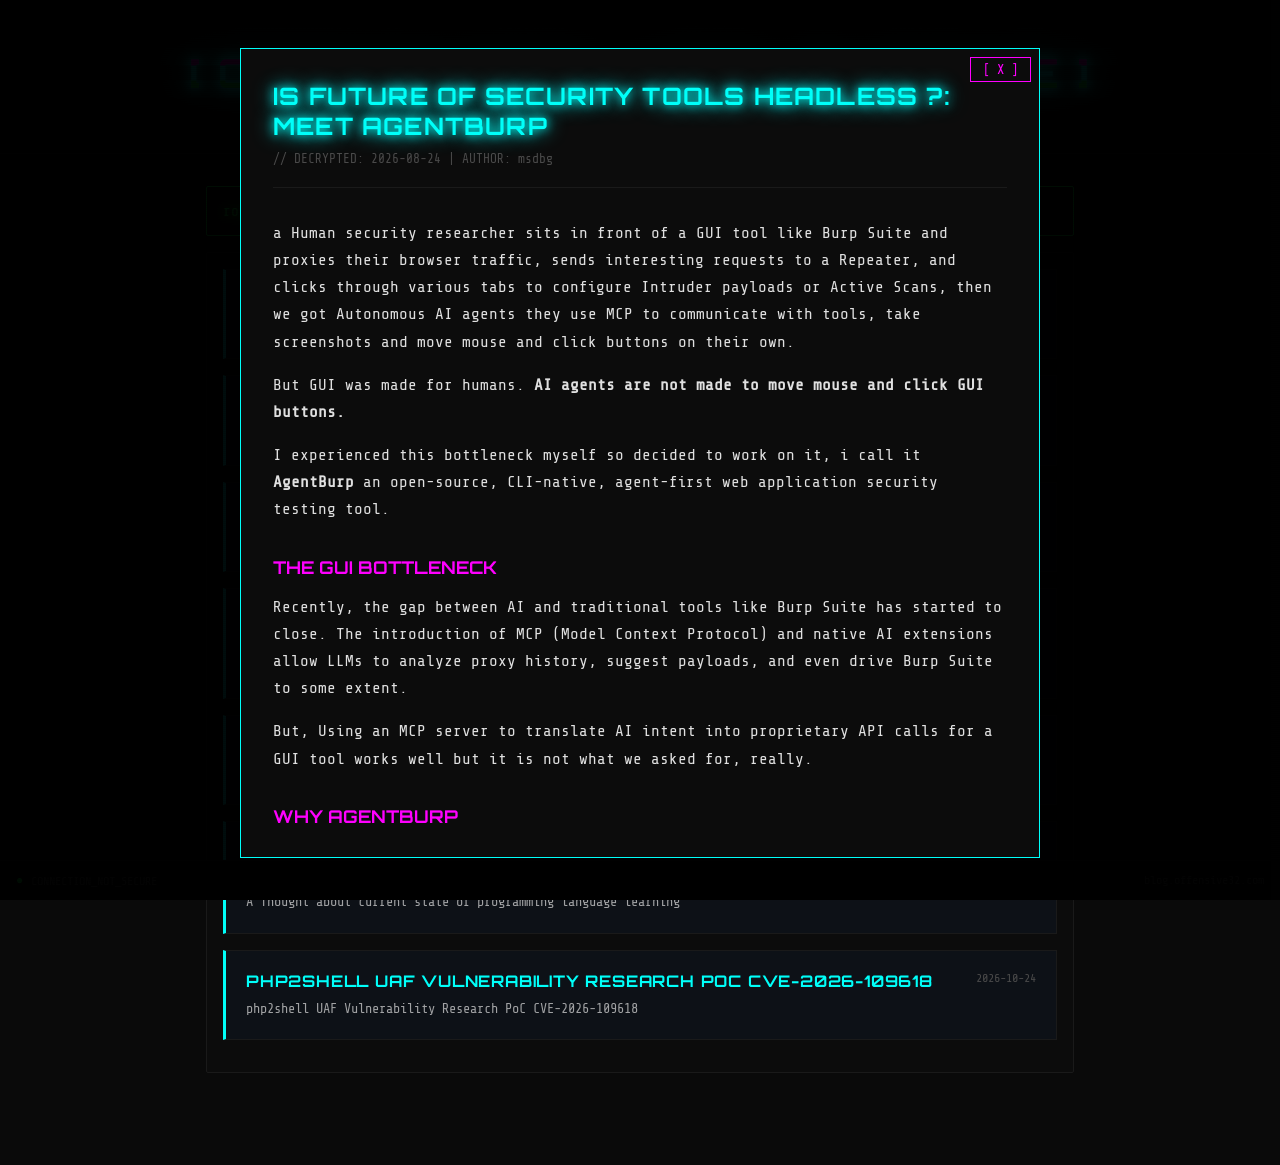
==== commit 7cd1dd96: "chore(seo): rebuild mirrors + sitemap" ====
--- a/p/agent-burp-headless-agent-first-appsec/index.html
+++ b/p/agent-burp-headless-agent-first-appsec/index.html
@@ -48,7 +48,7 @@
 </header>
 <main class="terminal">
 <div class="terminal-header"><span class="prompt">root@offensive32:~#</span> <span class="cmd">cat /var/log/posts.log</span></div>
-<section class="posts-container"><div class="posts-list"><a class="post-card" href="/p/apex2-reversing-a-custom-golang-botnet-with-tls-spoofing-and-cloudflare-bypass/"><div class="post-header"><h3 class="post-title">APEX2_Reversing_Custom_Golang_Botnet</h3><span class="post-date">2026-03-09</span></div><p class="post-excerpt">Deep dive into reversing a custom Golang botnet with TLS-spoofing and Cloudflare WAF bypass techniques.</p></a><a class="post-card" href="/p/synthetix-v1-evading-edr-stack-unwinders-with-thread-stack-mirroring/"><div class="post-header"><h3 class="post-title">Evading_EDR_Stack_Unwinders</h3><span class="post-date">2026-02-13</span></div><p class="post-excerpt">Advanced EDR evasion techniques using thread stack mirroring to bypass stack unwinders.</p></a><a class="post-card" href="/p/whoami/"><div class="post-header"><h3 class="post-title">whoami</h3><span class="post-date">2026-03-16</span></div><p class="post-excerpt">intro to whoami</p></a><a class="post-card" href="/p/the-mitre-attck-tools-mindmap/"><div class="post-header"><h3 class="post-title">Mapping the Tools- the MITRE ATT&amp;CK Tools Mindmap</h3><span class="post-date">2026-07-25</span></div><p class="post-excerpt">A comprehensive mindmap of tools mapped to the MITRE ATT&amp;CK framework, aiding in threat analysis and defense strategies.</p></a><a class="post-card" href="/p/agent-burp-headless-agent-first-appsec/"><div class="post-header"><h3 class="post-title">Is Future of Security Tools Headless ?: Meet AgentBurp</h3><span class="post-date">2026-08-24</span></div><p class="post-excerpt">A Lightweight Compiled Go binary your AI agent uses to do AppSec without opening Burp.</p></a><a class="post-card" href="/p/do-you-still-need-to-learn-programming-when-ai-writes-better-code/"><div class="post-header"><h3 class="post-title">Do You Still Need to Learn Programming When AI Writes Better Code ?</h3><span class="post-date">2026-09-08</span></div><p class="post-excerpt">A Thought about current state of programming language learning</p></a></div></section>
+<section class="posts-container"><div class="posts-list"><a class="post-card" href="/p/apex2-reversing-a-custom-golang-botnet-with-tls-spoofing-and-cloudflare-bypass/"><div class="post-header"><h3 class="post-title">APEX2_Reversing_Custom_Golang_Botnet</h3><span class="post-date">2026-03-09</span></div><p class="post-excerpt">Deep dive into reversing a custom Golang botnet with TLS-spoofing and Cloudflare WAF bypass techniques.</p></a><a class="post-card" href="/p/synthetix-v1-evading-edr-stack-unwinders-with-thread-stack-mirroring/"><div class="post-header"><h3 class="post-title">Evading_EDR_Stack_Unwinders</h3><span class="post-date">2026-02-13</span></div><p class="post-excerpt">Advanced EDR evasion techniques using thread stack mirroring to bypass stack unwinders.</p></a><a class="post-card" href="/p/whoami/"><div class="post-header"><h3 class="post-title">whoami</h3><span class="post-date">2026-03-16</span></div><p class="post-excerpt">intro to whoami</p></a><a class="post-card" href="/p/the-mitre-attck-tools-mindmap/"><div class="post-header"><h3 class="post-title">Mapping the Tools- the MITRE ATT&amp;CK Tools Mindmap</h3><span class="post-date">2026-07-25</span></div><p class="post-excerpt">A comprehensive mindmap of tools mapped to the MITRE ATT&amp;CK framework, aiding in threat analysis and defense strategies.</p></a><a class="post-card" href="/p/agent-burp-headless-agent-first-appsec/"><div class="post-header"><h3 class="post-title">Is Future of Security Tools Headless ?: Meet AgentBurp</h3><span class="post-date">2026-08-24</span></div><p class="post-excerpt">A Lightweight Compiled Go binary your AI agent uses to do AppSec without opening Burp.</p></a><a class="post-card" href="/p/do-you-still-need-to-learn-programming-when-ai-writes-better-code/"><div class="post-header"><h3 class="post-title">Do You Still Need to Learn Programming When AI Writes Better Code ?</h3><span class="post-date">2026-09-08</span></div><p class="post-excerpt">A Thought about current state of programming language learning</p></a><a class="post-card" href="/p/php2shell-vulnerability-research-poc-cve-2026-109618/"><div class="post-header"><h3 class="post-title">php2shell UAF Vulnerability Research PoC CVE-2026-109618</h3><span class="post-date">2026-10-24</span></div><p class="post-excerpt">php2shell UAF Vulnerability Research PoC CVE-2026-109618</p></a></div></section>
 </main>
 <footer class="footer">
 <div class="footer-left"><span class="blink">●</span> CONNECTION_NOT_SECURE</div>
--- a/style.css
+++ b/style.css
@@ -172,6 +172,9 @@
 
 
 .post-card {
+    display: block;
+    text-decoration: none;
+    color: inherit;
     background: var(--bg-secondary);
     border: 1px solid var(--border-color);
     border-left: 3px solid var(--neon-cyan);
